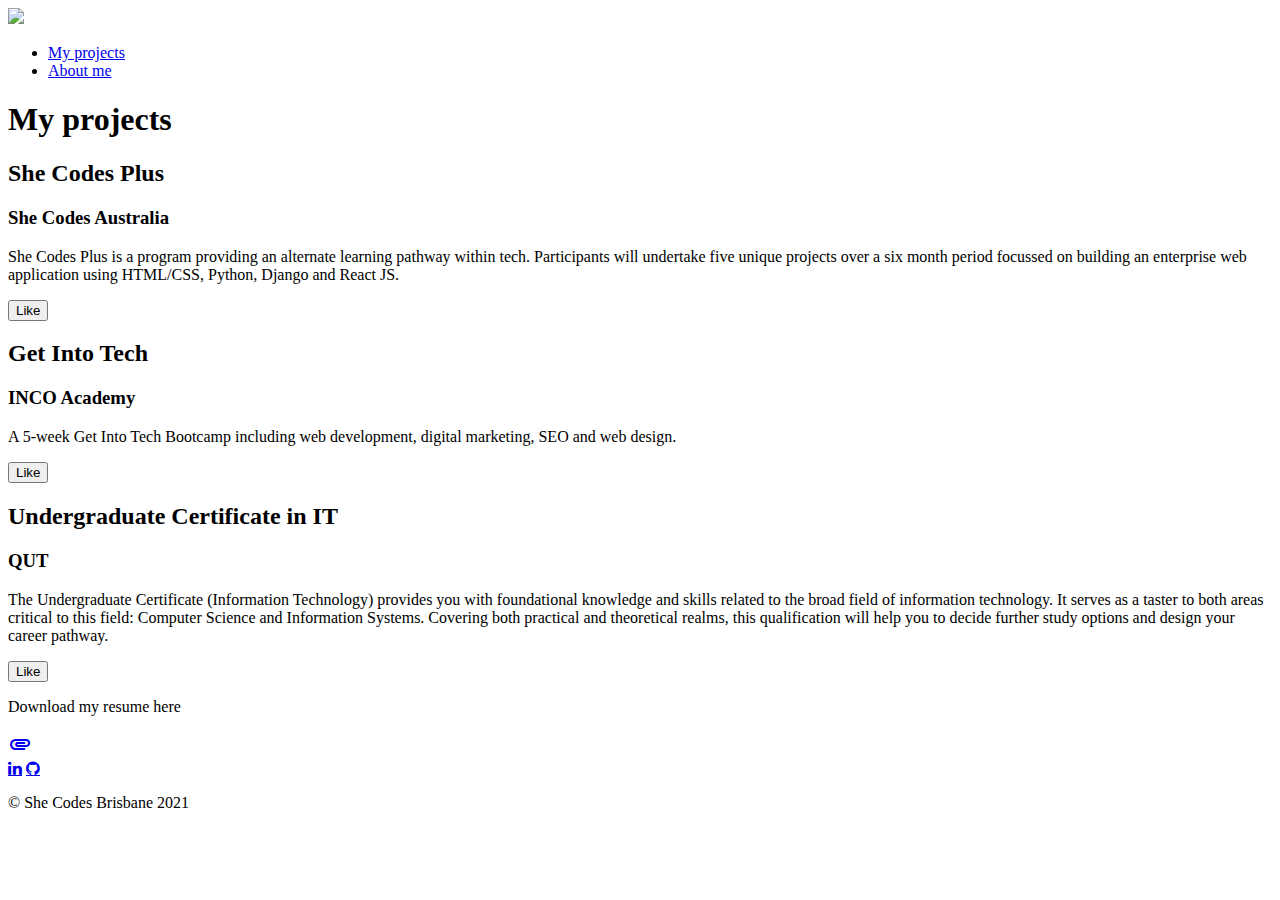
==== projects.html @ f5da817b "Merge pull request #1 from JuLacerdaRod/develop" ====
<!DOCTYPE html>
<html lang="en">
<head>
  <meta charset="UTF-8">
  <meta http-equiv="X-UA-Compatible" content="IE=edge">
  <meta name="viewport" content="width=device-width, initial-scale=1.0">
  <title>Document</title>
  <link rel="stylesheet" href="styles.css">
  <link rel="stylesheet" href="https://cdnjs.cloudflare.com/ajax/libs/font-awesome/4.7.0/css/font-awesome.min.css">
  <link rel="stylesheet" href="https://fonts.googleapis.com/icon?family=Material+Icons">
</head>
<body id="page2">
  <header>
    <img src="images/Ju.jpg">
  <nav>
      <ul>
        <li><a href="projects.html">My projects</a></li>
        <li><a href="index.html">About me</a></li>
      </ul>
  </nav>
  </header>
    <h1>My projects</h1>
    <div class="project">
      <h2>She Codes Plus</h2>
      <h3>She Codes Australia</h3>
      <p>She Codes Plus is a program providing an alternate learning pathway within tech. Participants will undertake five unique projects over a six month period focussed on building an enterprise web application using HTML/CSS, Python, Django and React JS.</p>
      <button type="like" class="button">Like</button>
    </div>
    <div class="project">
      <h2>Get Into Tech</h2>
      <h3>INCO Academy</h3>
      <p>A 5-week Get Into Tech Bootcamp including web development, digital marketing, SEO and web design.</p>
      <button type="like" class="button">Like</button>
    </div>
    <div class="project">
      <h2>Undergraduate Certificate in IT</h2>
      <h3>QUT</h3>
      <p>The Undergraduate Certificate (Information Technology) provides you with foundational knowledge and skills related to the broad field of information technology. It serves as a taster to both areas critical to this field: Computer Science and Information Systems. Covering both practical and theoretical realms, this qualification will help you to decide further study options and design your career pathway.</p>
      <button type="like" class="button">Like</button>
    </div>
    <div class="resume">
      <p>Download my resume here</p>
        <a href="/images/Resume" download="Juliana's Resume">
          <i class="material-icons" alt="Resume">attachment</i>
    </div>
    <div class="socialmedia">
      <a href="https://www.linkedin.com/in/juliana-lacerda-it/" class="fa fa-linkedin"></a>
      <a href="https://github.com/JuLacerdaRod" class="fa fa-github"></a>
    </div>
    <!-- Footer -->
    <footer>
      <div class="footer">
        <p>© She Codes Brisbane 2021</p>
      </div>
    </footer>

  <script> //Basic format: $(element).on(event-type, thing-to-be-done
  $("button").on("click", function() {
    alert("Clicked!");
  });
  </script>
</body>
</html>
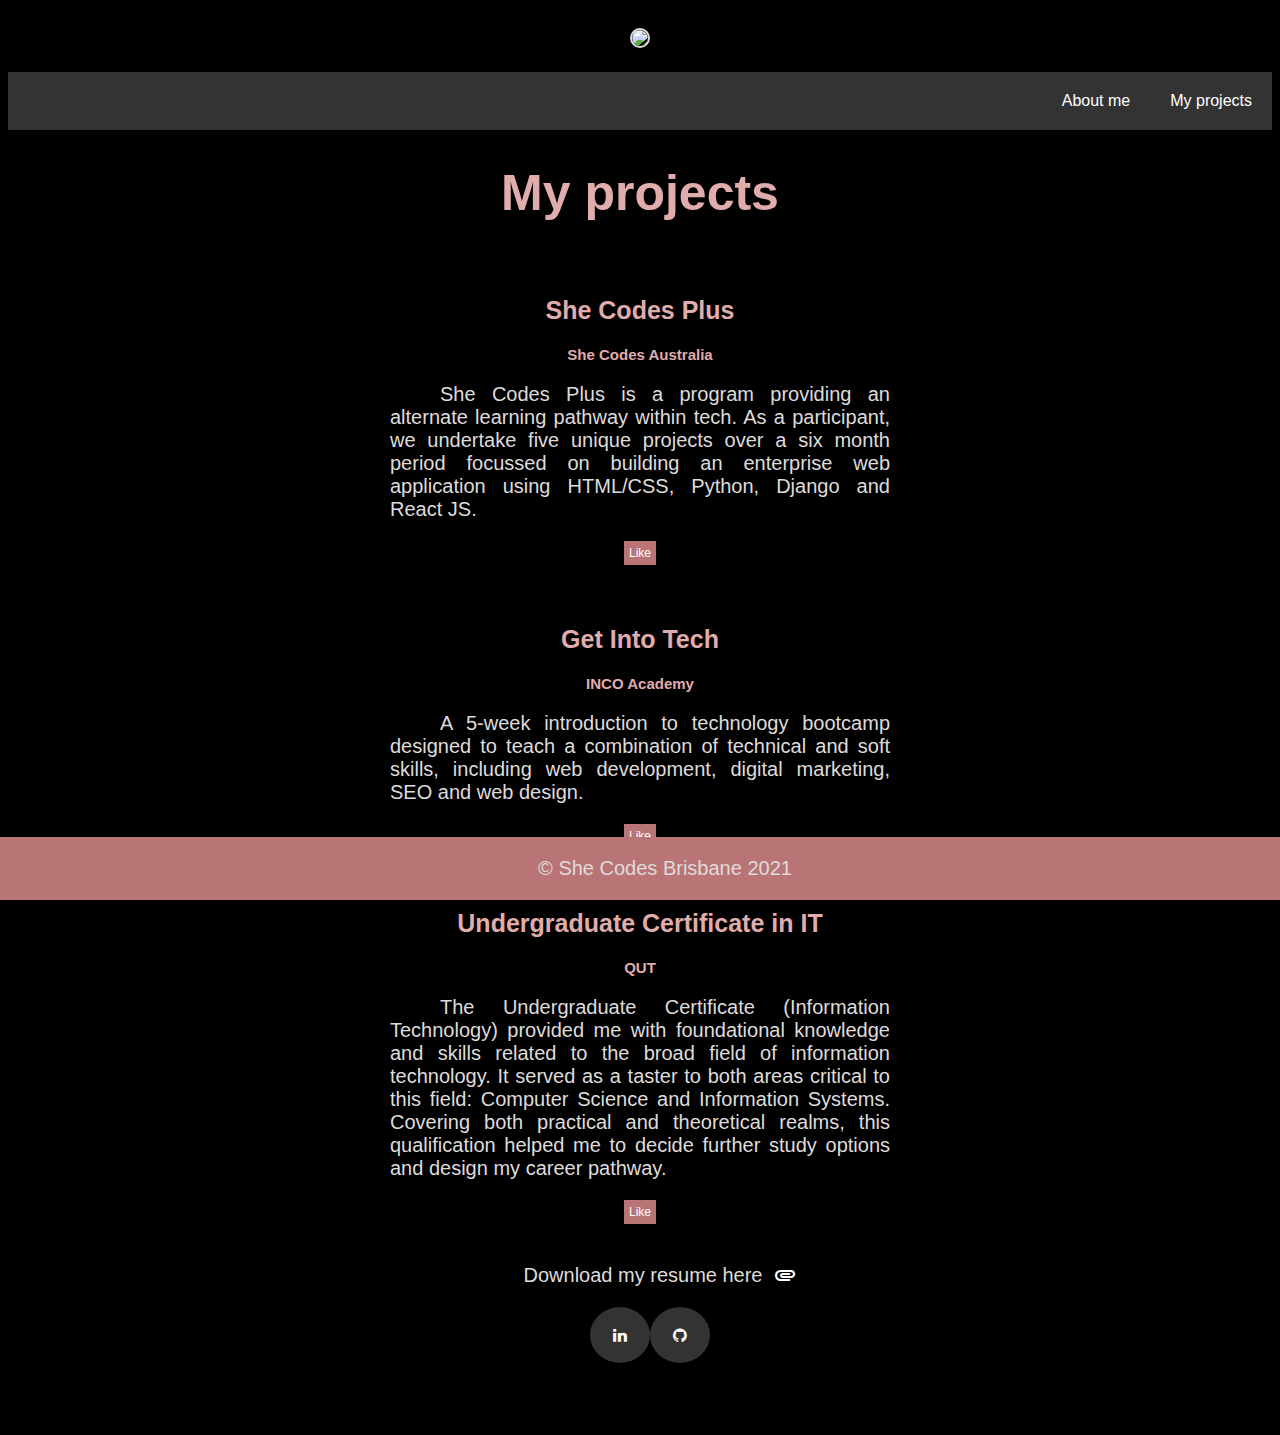
==== commit 0a2f3a4f: "More improvements" ====
--- a/projects.html
+++ b/projects.html
@@ -23,24 +23,24 @@
     <div class="project">
       <h2>She Codes Plus</h2>
       <h3>She Codes Australia</h3>
-      <p>She Codes Plus is a program providing an alternate learning pathway within tech. Participants will undertake five unique projects over a six month period focussed on building an enterprise web application using HTML/CSS, Python, Django and React JS.</p>
+      <p>She Codes Plus is a program providing an alternate learning pathway within tech. As a participant, we undertake five unique projects over a six month period focussed on building an enterprise web application using HTML/CSS, Python, Django and React JS.</p>
       <button type="like" class="button">Like</button>
     </div>
     <div class="project">
       <h2>Get Into Tech</h2>
       <h3>INCO Academy</h3>
-      <p>A 5-week Get Into Tech Bootcamp including web development, digital marketing, SEO and web design.</p>
+      <p>A 5-week introduction to technology bootcamp designed to teach a combination of technical and soft skills, including web development, digital marketing, SEO and web design.</p>
       <button type="like" class="button">Like</button>
     </div>
     <div class="project">
       <h2>Undergraduate Certificate in IT</h2>
       <h3>QUT</h3>
-      <p>The Undergraduate Certificate (Information Technology) provides you with foundational knowledge and skills related to the broad field of information technology. It serves as a taster to both areas critical to this field: Computer Science and Information Systems. Covering both practical and theoretical realms, this qualification will help you to decide further study options and design your career pathway.</p>
+      <p>The Undergraduate Certificate (Information Technology) provided me with foundational knowledge and skills related to the broad field of information technology. It served as a taster to both areas critical to this field: Computer Science and Information Systems. Covering both practical and theoretical realms, this qualification helped me to decide further study options and design my career pathway.</p>
       <button type="like" class="button">Like</button>
     </div>
     <div class="resume">
       <p>Download my resume here</p>
-        <a href="/images/Resume" download="Juliana's Resume">
+        <a href="/images/Resume.pdf" download="Juliana's Resume">
           <i class="material-icons" alt="Resume">attachment</i>
     </div>
     <div class="socialmedia">
@@ -53,7 +53,6 @@
         <p>© She Codes Brisbane 2021</p>
       </div>
     </footer>
-
   <script> //Basic format: $(element).on(event-type, thing-to-be-done
   $("button").on("click", function() {
     alert("Clicked!");
--- a/styles.css
+++ b/styles.css
@@ -0,0 +1,234 @@
+html {
+  max-width: 100%;
+}
+
+main {
+  margin: 0 25% 0px 25%;
+}
+
+body {
+  text-align: center;
+  background: black;
+  color: rgb(224, 172, 172);
+  font-family: helvetica;
+  padding-bottom: 5%;
+  height: 100%;
+  max-width: 100%;
+}
+
+header {
+  background-image: url(images/brisbane.webp);
+}
+
+ul {
+  list-style-type: none;
+  margin: 0;
+  overflow: hidden;
+  background-color: #333;
+}
+
+a {
+  float: right;
+  color: white;
+  padding: 0px 10px 0px 10px;      /* padding: top right bottom left */
+}
+
+li a {
+  display: inline-block;
+  color: white;
+  text-align: inline;
+  padding: 20px 20px;
+  text-decoration: none; 
+}
+
+li a:hover {
+  background-color: #111;
+  color:rgb(185, 117, 117);
+}
+
+a:active {
+  background-color:rgb(224, 172, 172);
+  box-shadow: 0 5px #666;
+  transform: translateY(4px);
+}
+
+article {
+  font-size: 20px;
+  color: white;
+  text-align: justify;
+}
+
+h1 {
+  font-size: 50px;
+}
+
+h2 {
+  font-size: 25px;
+}
+
+h3 {
+  font-size: 15px;
+}
+
+p {
+  font-size: 20px;
+  color: rgb(223, 219, 219);
+  text-indent: 50px;
+  text-align: justify;
+  display: flex;
+  justify-content: center;
+}
+
+img {
+  margin: 20px 0px 20px 0px;
+  border-radius: 50%;
+  height: 150px;
+  border-style: solid;
+  border-color: rgb(223, 219, 219);
+  border-width: 2px;
+}
+
+form {
+  margin: 50px auto;
+  width: 60%;
+}
+.form-item {
+  display: flex;
+  justify-content: center;
+  align-items: left;
+  padding: 5px;
+  width: 100%;
+}
+
+textarea {
+  height: 50px;
+  width: 50%;
+  padding: 10px;
+}
+
+input {
+    border: 0;
+    padding: 10px;
+    font-size: 18px;
+    width: 50%;
+    align-items: flex-end;
+}
+
+label {
+  background: rgb(185, 117, 117);
+  color: white;
+  padding: 10px;
+  font-size: 18px;
+  display: flex;
+  justify-content: center;
+  align-items: center;
+  width: 65px;
+}
+
+button {
+  border: 0;
+  font-size: 18px;
+  background: rgb(185, 117, 117);
+  color: white;
+}
+
+button[type="submit"] {
+  padding: 10px;
+  font-size: 18px;
+}
+
+button[type="like"] {
+  padding: 5px;
+  font-size: 12px;
+}
+
+button:hover {
+  opacity: 0.7;
+}
+
+.button:active {
+  background-color:rgb(224, 172, 172);
+  box-shadow: 0 5px #666;
+  transform: translateY(4px);
+}
+
+div.article {
+  max-width: 500px;
+  padding: 20px;
+  margin: 0 auto;
+}
+
+.project {
+  max-width: 500px;
+  padding: 20px;
+  margin: 0 auto;
+}
+
+.resume {
+  display: flex;
+  justify-content: center;
+  margin: 0%;
+}
+
+.resume a {
+  display: flex;
+  justify-content: center;
+  align-items: center;
+  text-decoration: none;
+}
+
+i:hover { 
+  opacity: 0.7;
+}
+
+/* Style all font icons */
+.fa {
+  padding: 20px;
+  font-size: 30px;
+  width: 20px;
+  text-align: center;
+  text-decoration: none;
+  color: white;
+  background-color: #333;
+  border-radius: 50%;
+}
+
+/* Add a hover effect */
+.fa:hover {
+  opacity: 0.7;
+}
+
+.socialmedia {
+  bottom: 0;
+  width: 100%;
+  display: flex;
+  justify-content: center;
+}
+
+.footer {
+  position: fixed;
+  left: 0;
+  bottom: 0;
+  width: 100%;
+  background-color: rgb(185, 117, 117);
+  color: white;
+  display: flex;
+  justify-content: center;
+}
+
+/* Responsiveness  */
+
+@media (max-width: 500px) {
+  h1 {
+    font-size: 36px;
+  }
+
+  li {
+    display: block;
+    padding: 5px;
+  }
+
+  form {
+    width: 90%;
+  }
+}
